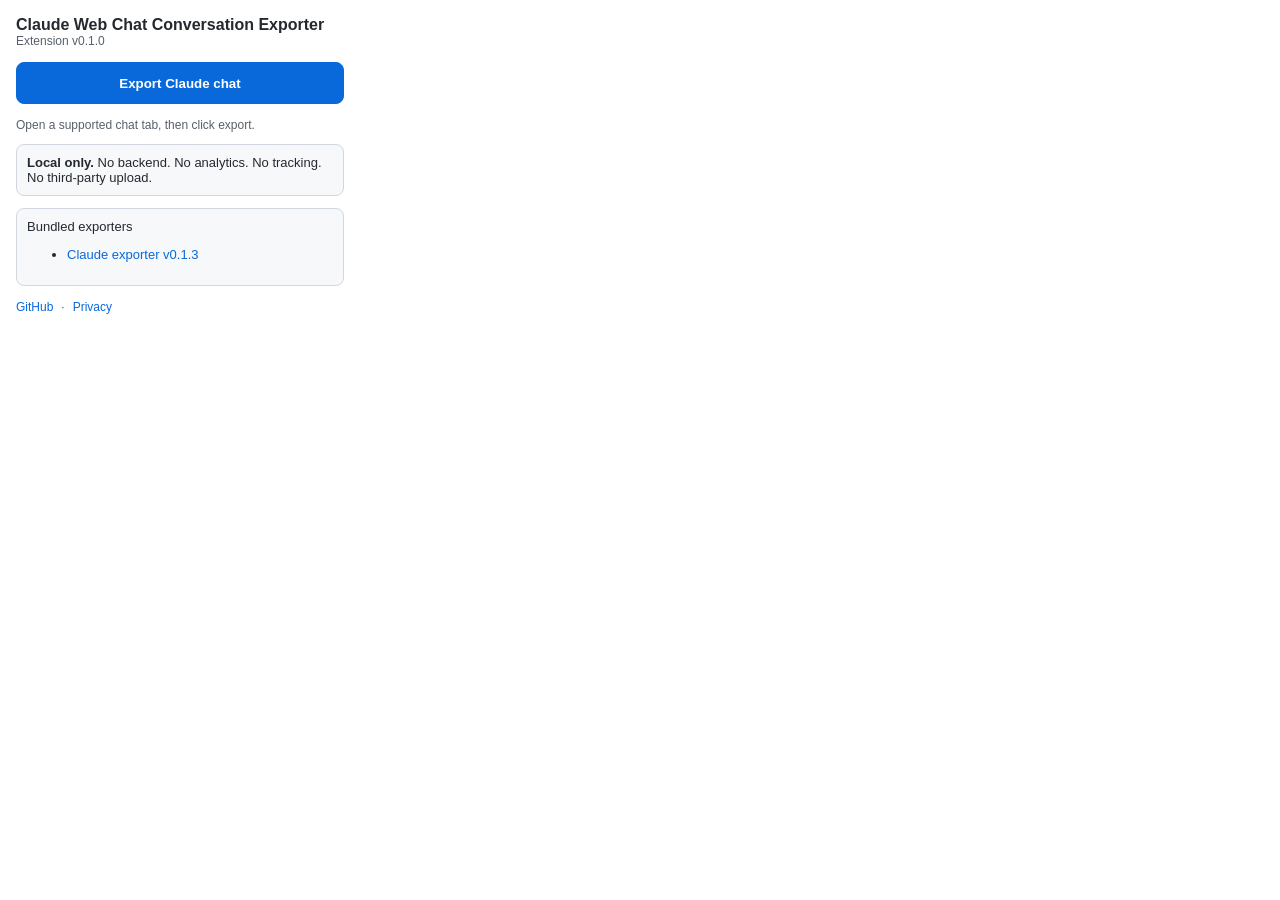
==== popup.html @ 9c8d31fa "feat: initial Chrome extension release" ====
<!doctype html><html lang="en"><head><meta charset="utf-8"><title>Claude Web Chat Conversation Exporter</title><link rel="stylesheet" href="popup.css"></head><body><main class="popup"><header class="header"><div class="brand">Claude Web Chat Conversation Exporter</div><div class="version">Extension v0.1.0</div></header><section class="actions" aria-label="Export actions">
        <button class="export-button primary" type="button" data-provider="claude">Export Claude chat</button>
</section><p id="status" class="status" role="status">Open a supported chat tab, then click export.</p><section class="privacy-note"><strong>Local only.</strong> No backend. No analytics. No tracking. No third-party upload.</section><section class="versions"><div class="versions-title">Bundled exporters</div><ul>
          <li><a href="https://github.com/stack2030/claude-web-chat-conversation-exporter/releases/tag/v0.1.3" target="_blank" rel="noopener noreferrer">Claude exporter v0.1.3</a></li>
</ul></section><footer class="footer"><a href="https://github.com/stack2030/claude-web-chat-conversation-exporter-chrome-extension" target="_blank" rel="noopener noreferrer">GitHub</a><span>&middot;</span><a href="https://stack2030.github.io/claude-web-chat-conversation-exporter-chrome-extension/privacy.html" target="_blank" rel="noopener noreferrer">Privacy</a></footer></main><script src="popup.js"></script></body></html>
---- popup.css ----
body{margin:0;width:360px;font-family:-apple-system,BlinkMacSystemFont,"Segoe UI",Helvetica,Arial,sans-serif;background:#fff;color:#24292f}.popup{padding:16px}.brand{font-weight:700}.version,.status,.footer{color:#57606a;font-size:12px}.actions{display:grid;gap:8px;margin:14px 0}.export-button{min-height:42px;border:1px solid #0969da;border-radius:8px;background:#0969da;color:#fff;font-weight:700;cursor:pointer}.privacy-note,.versions{margin-top:12px;padding:10px;border:1px solid #d0d7de;border-radius:8px;background:#f6f8fa;font-size:13px}.footer{display:flex;gap:8px;margin-top:14px}a{color:#0969da;text-decoration:none}@media(prefers-color-scheme:dark){body{background:#0d1117;color:#e6edf3}.version,.status,.footer{color:#8b949e}.privacy-note,.versions{background:#161b22;border-color:#30363d}a{color:#58a6ff}}
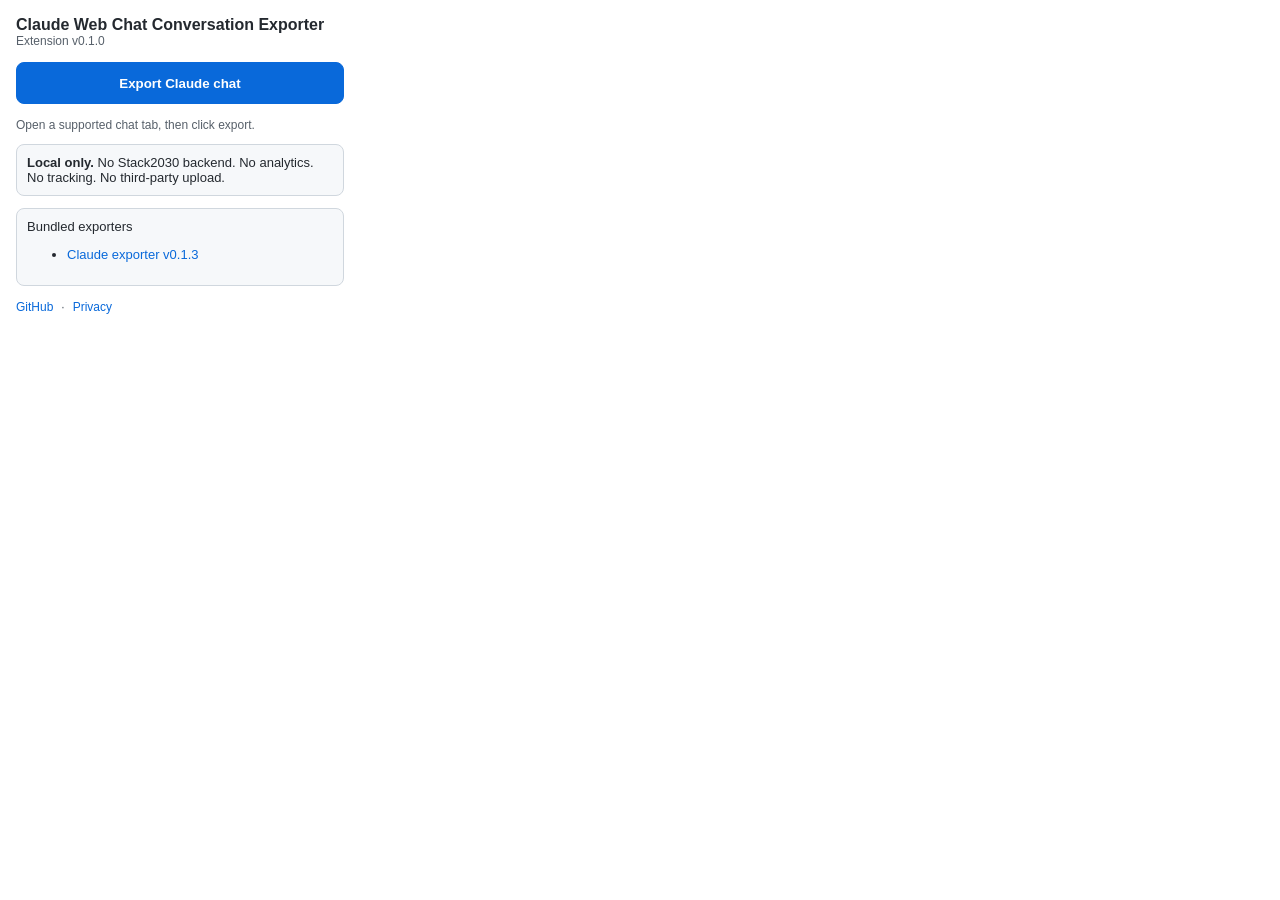
==== commit 030320e9: "docs: clarify no Stack2030 backend wording" ====
--- a/popup.html
+++ b/popup.html
@@ -1,5 +1,6 @@
 <!doctype html><html lang="en"><head><meta charset="utf-8"><title>Claude Web Chat Conversation Exporter</title><link rel="stylesheet" href="popup.css"></head><body><main class="popup"><header class="header"><div class="brand">Claude Web Chat Conversation Exporter</div><div class="version">Extension v0.1.0</div></header><section class="actions" aria-label="Export actions">
         <button class="export-button primary" type="button" data-provider="claude">Export Claude chat</button>
-</section><p id="status" class="status" role="status">Open a supported chat tab, then click export.</p><section class="privacy-note"><strong>Local only.</strong> No backend. No analytics. No tracking. No third-party upload.</section><section class="versions"><div class="versions-title">Bundled exporters</div><ul>
+</section><p id="status" class="status" role="status">Open a supported chat tab, then click export.</p><section class="privacy-note"><strong>Local only.</strong> No Stack2030 backend. No analytics. No tracking. No third-party upload.</section><section class="versions"><div class="versions-title">Bundled exporters</div><ul>
           <li><a href="https://github.com/stack2030/claude-web-chat-conversation-exporter/releases/tag/v0.1.3" target="_blank" rel="noopener noreferrer">Claude exporter v0.1.3</a></li>
 </ul></section><footer class="footer"><a href="https://github.com/stack2030/claude-web-chat-conversation-exporter-chrome-extension" target="_blank" rel="noopener noreferrer">GitHub</a><span>&middot;</span><a href="https://stack2030.github.io/claude-web-chat-conversation-exporter-chrome-extension/privacy.html" target="_blank" rel="noopener noreferrer">Privacy</a></footer></main><script src="popup.js"></script></body></html>
+
--- a/popup.css
+++ b/popup.css
@@ -1 +1,2 @@
 body{margin:0;width:360px;font-family:-apple-system,BlinkMacSystemFont,"Segoe UI",Helvetica,Arial,sans-serif;background:#fff;color:#24292f}.popup{padding:16px}.brand{font-weight:700}.version,.status,.footer{color:#57606a;font-size:12px}.actions{display:grid;gap:8px;margin:14px 0}.export-button{min-height:42px;border:1px solid #0969da;border-radius:8px;background:#0969da;color:#fff;font-weight:700;cursor:pointer}.privacy-note,.versions{margin-top:12px;padding:10px;border:1px solid #d0d7de;border-radius:8px;background:#f6f8fa;font-size:13px}.footer{display:flex;gap:8px;margin-top:14px}a{color:#0969da;text-decoration:none}@media(prefers-color-scheme:dark){body{background:#0d1117;color:#e6edf3}.version,.status,.footer{color:#8b949e}.privacy-note,.versions{background:#161b22;border-color:#30363d}a{color:#58a6ff}}
+
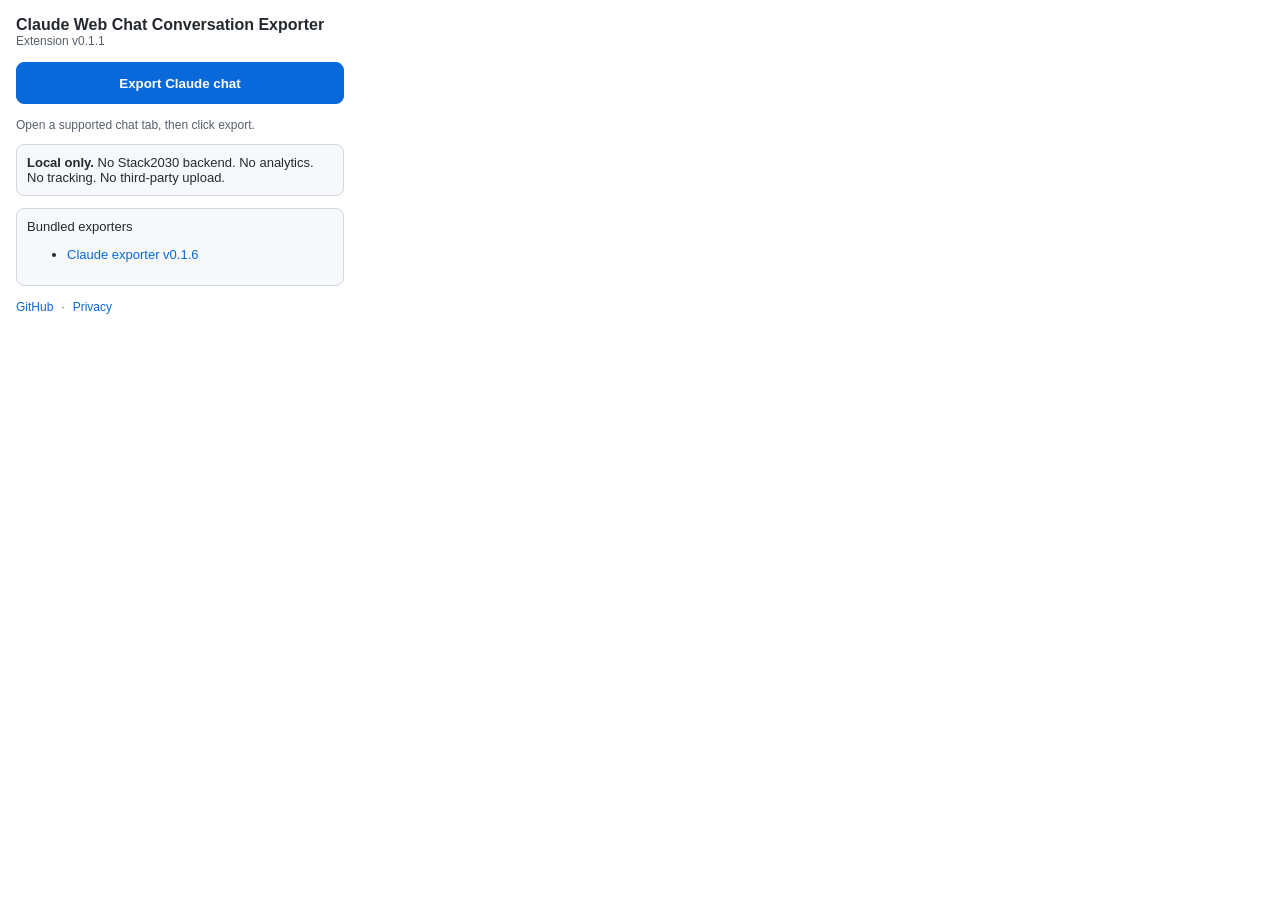
==== commit 9a10f734: "fix: update bundled Claude exporter to v0.1.6" ====
--- a/popup.html
+++ b/popup.html
@@ -1,6 +1,7 @@
-<!doctype html><html lang="en"><head><meta charset="utf-8"><title>Claude Web Chat Conversation Exporter</title><link rel="stylesheet" href="popup.css"></head><body><main class="popup"><header class="header"><div class="brand">Claude Web Chat Conversation Exporter</div><div class="version">Extension v0.1.0</div></header><section class="actions" aria-label="Export actions">
+<!doctype html><html lang="en"><head><meta charset="utf-8"><title>Claude Web Chat Conversation Exporter</title><link rel="stylesheet" href="popup.css"></head><body><main class="popup"><header class="header"><div class="brand">Claude Web Chat Conversation Exporter</div><div class="version">Extension v0.1.1</div></header><section class="actions" aria-label="Export actions">
         <button class="export-button primary" type="button" data-provider="claude">Export Claude chat</button>
 </section><p id="status" class="status" role="status">Open a supported chat tab, then click export.</p><section class="privacy-note"><strong>Local only.</strong> No Stack2030 backend. No analytics. No tracking. No third-party upload.</section><section class="versions"><div class="versions-title">Bundled exporters</div><ul>
-          <li><a href="https://github.com/stack2030/claude-web-chat-conversation-exporter/releases/tag/v0.1.3" target="_blank" rel="noopener noreferrer">Claude exporter v0.1.3</a></li>
+          <li><a href="https://github.com/stack2030/claude-web-chat-conversation-exporter/releases/tag/v0.1.6" target="_blank" rel="noopener noreferrer">Claude exporter v0.1.6</a></li>
 </ul></section><footer class="footer"><a href="https://github.com/stack2030/claude-web-chat-conversation-exporter-chrome-extension" target="_blank" rel="noopener noreferrer">GitHub</a><span>&middot;</span><a href="https://stack2030.github.io/claude-web-chat-conversation-exporter-chrome-extension/privacy.html" target="_blank" rel="noopener noreferrer">Privacy</a></footer></main><script src="popup.js"></script></body></html>
 
+
--- a/popup.css
+++ b/popup.css
@@ -1,2 +1,3 @@
 body{margin:0;width:360px;font-family:-apple-system,BlinkMacSystemFont,"Segoe UI",Helvetica,Arial,sans-serif;background:#fff;color:#24292f}.popup{padding:16px}.brand{font-weight:700}.version,.status,.footer{color:#57606a;font-size:12px}.actions{display:grid;gap:8px;margin:14px 0}.export-button{min-height:42px;border:1px solid #0969da;border-radius:8px;background:#0969da;color:#fff;font-weight:700;cursor:pointer}.privacy-note,.versions{margin-top:12px;padding:10px;border:1px solid #d0d7de;border-radius:8px;background:#f6f8fa;font-size:13px}.footer{display:flex;gap:8px;margin-top:14px}a{color:#0969da;text-decoration:none}@media(prefers-color-scheme:dark){body{background:#0d1117;color:#e6edf3}.version,.status,.footer{color:#8b949e}.privacy-note,.versions{background:#161b22;border-color:#30363d}a{color:#58a6ff}}
 
+
